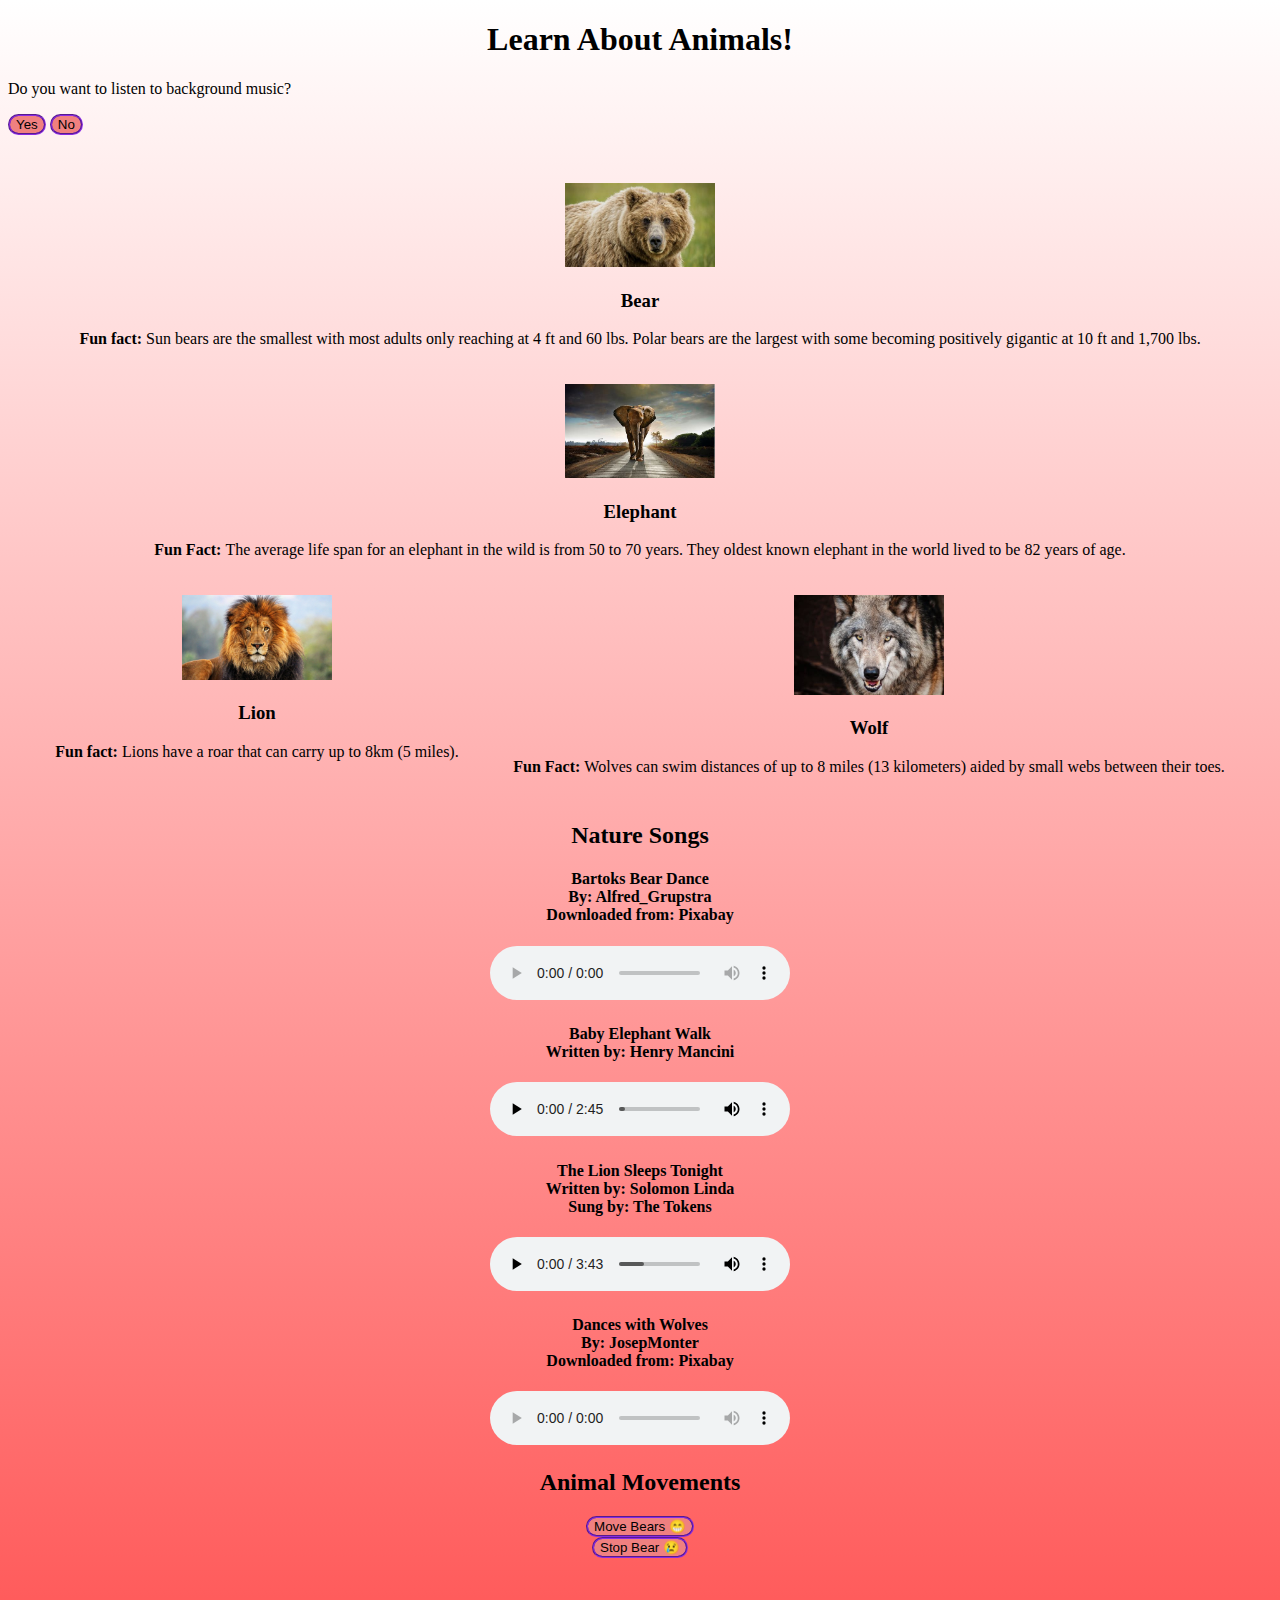
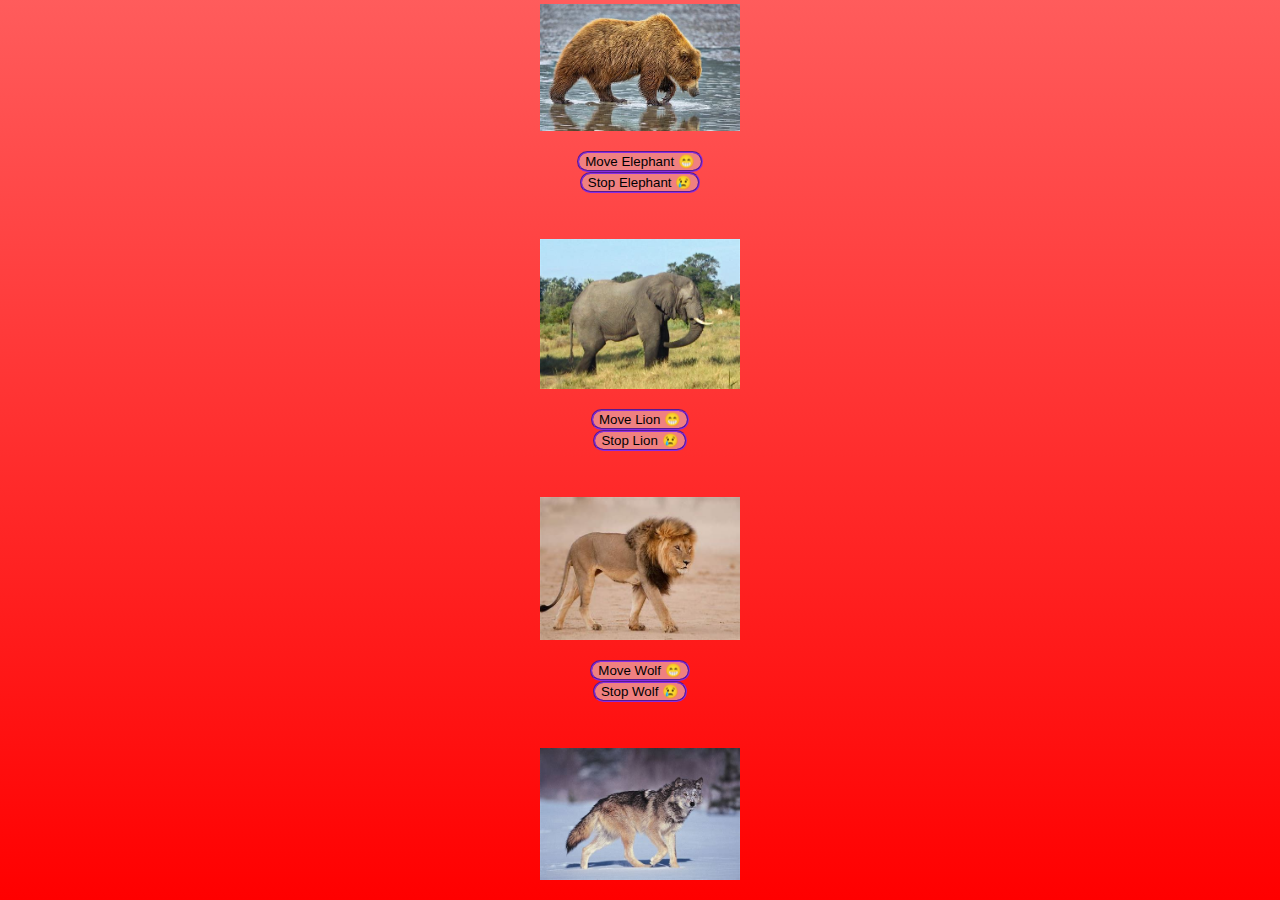
==== Module 4/animal.html @ 852dbb5a "Add files via upload" ====
<!--11/7/24 Shaniya Griffin
 Assignments 4.1 and 4.2-->
 <!DOCTYPE html>
 <html lang="en">
 <head>
     <meta charset="UTF-8">
     <meta name="viewport" content="width=device-width, initial-scale=1.0">
     <link rel="stylesheet" href="animal.css">
     <script src="animal.js" defer></script>
     <title>Animals!</title>
 </head>
 <body>
    <!--Heading-->
    <h1>Learn About Animals!</h1>
 
    <!--Audio for assignment 4.2-->
    <p>Do you want to listen to background music?</p>
    <button id="start" onclick="musicStart()">Yes</button>
    <button id="stop" onclick="musicStop()">No</button>
    <br><br>
 
    <!--Pictures with sound effects-->
    <section class="gallery">
    <!--Bear-->
        <div class="animalPics">
            <audio id="bearPic" src="Sound/bear-191995.mp3" preload="auto"></audio>
            <img src="Images/Bear1.jpeg" width="150" alt="image of bear" onclick="playBear()">
            <h3>Bear</h3>
            <p><strong>Fun fact:</strong> Sun bears are the smallest with most adults only reaching at 4 ft and 60 lbs. Polar bears are the largest with some becoming positively gigantic at 10 ft and 1,700 lbs.</p>
        </div>
    <!--Elephant-->
        <div class="animalPics">
            <audio id="elephantPic" src="Sound/elephant-225994.mp3" preload="auto"></audio>
            <img src="Images/Elephant1.jpeg" width="150" alt="image of elephant" onclick="playElephant()">
            <h3>Elephant</h3>
            <p><strong>Fun Fact: </strong>The average life span for an elephant in the wild is from 50 to 70 years. They oldest known elephant in the world lived to be 82 years of age.</p>
        </div>
    <!--Lion-->
        <div class="animalPics">
            <audio id="lionPic" src="Sound/lion-roar-6011.mp3" preload="auto"></audio>
            <img src="Images/Lion1.webp" width="150" alt="image of lion" onclick="playLion()">
            <h3>Lion</h3>
            <p><strong>Fun fact: </strong>Lions have a roar that can carry up to 8km (5 miles).</p>
         </div>
     <!--Wolf-->
        <div class="animalPics">
            <audio id="wolfPic" src="Sound/wolf-howling-140235.mp3" preload="auto"></audio>
            <img src="Images/Wolf1.jpeg" width="150" alt="image of wolf" onclick="playWolf()">
            <h3>Wolf</h3>
            <p><strong>Fun Fact: </strong>Wolves can swim distances of up to 8 miles (13 kilometers) aided by small webs between their toes.</p>
        </div>
    </section>
    <section class="music">
    <!--Songs-->
        <h2>Nature Songs</h2>
        <!--Bear-->
        <div class="animalMusic">
            <h4>Bartoks Bear Dance <br> By: Alfred_Grupstra <br> Downloaded from: Pixabay</h4>
            <audio controls>
                <source src="Sound/bartoks-bear-dance-142326.mp3">
            </audio>
         </div>
 
         <!--Elephant-->
         <div class="animalMusic">
            <h4>Baby Elephant Walk <br> Written by:  Henry Mancini</h4>
            <audio controls>
                <source src="Sound/Henry Mancini - Baby Elephant Walk.mp3">
            </audio>
        </div>
         
        <!--Lion-->
        <div class="animalMusic">
            <h4>The Lion Sleeps Tonight <br> Written by: Solomon Linda <br> Sung by: The Tokens</h4>
            <audio controls>
                <source src="Sound/Lion sleeps tonight (wimoweh).mp3">
            </audio>
        </div>
 
        <!--Wolf-->
        <div class="animalMusic">
            <h4>Dances with Wolves<br> By: JosepMonter <br>Downloaded from: Pixabay</h4>
            <audio controls>
                <source src="Sound/dances-with-wolves-2703.mp3">
            </audio>
        </div>
    </section>
 
    <!--Movements for assignment 4.1-->
    <section class="movements">
        <h2>Animal Movements</h2>
        <!--Bear-->
        <div class="animalMovements">
            <button id="bearMove" onclick="startBear()">Move Bears 😁</button>
            <button id="stopBearMove" onclick="stopBear()">Stop Bear 😢</button><br><br>
            <img id="bearImg" src="Images/Bear2.jpeg" width="200">
        </div>
 
        <!--Elephant-->
        <div class="animalMovements">
            <button id="elephantMove" onclick="startElephant()">Move Elephant 😁</button>
            <button id="stopElephantMove" onclick="stopElephant()">Stop Elephant 😢</button><br><br>
            <img id="elephantImg" src="Images/Elephant2.jpeg" width="200">
        </div>
 
        <!--Lion-->
        <div class="animalMovements">
            <button id="lionMove" onclick="startLion()">Move Lion 😁</button>
            <button id="stopLionMove" onclick="stopLion()">Stop Lion 😢</button><br><br>
            <img id="lionImg" src="Images/Lion2.jpeg" width="200" style="transform: scaleX(-1);">
        </div>
 
        <!--Wolf-->
        <div class="animalMovements">
            <button id="wolfMove" onclick="startWolf()">Move Wolf 😁</button>
            <button id="stopWolfMove" onclick="stopWolf()">Stop Wolf 😢</button><br><br>
            <img id="wolfImg" src="Images/Wolf2.jpeg" width="200">
        </div>
    </section>
 </body>
 </html>
---- Module 4/animal.css ----
.gallery {
    display: flex; 
    justify-content: space-around; 
    flex-wrap: wrap;
}

.animalPics, .animalMusic, .animalMovements {
    text-align: center;
    margin: 10px;
}

.animalPics img {
        max-width: 100%;
        height: auto;
}


.gallery, .music, .movements { 
    margin: 20px; 
}

.animalMovements { 
    display: flex; 
    flex-direction: column; 
    align-items: center; 
    margin-bottom: 20px; 
}

.animalMovements img { 
    margin-top: 10px; 
    position: relative; 
    transition: transform 0.2s;
}

h1, h2 {
    text-align: center;
    animation-name: flash;
    animation-duration: 0.5s;
    animation-iteration-count: infinite;
}

body {
    background-image: linear-gradient(white, red);
    font-family: cursive;
    overflow-x: hidden;
}

button {
    border-radius: 50px;
    border-style: groove;
    border-color: blueviolet;
    background-color: lightcoral;
}

@keyframes flash {
    0% {color: black;}
    50% {color: blueviolet;}
}
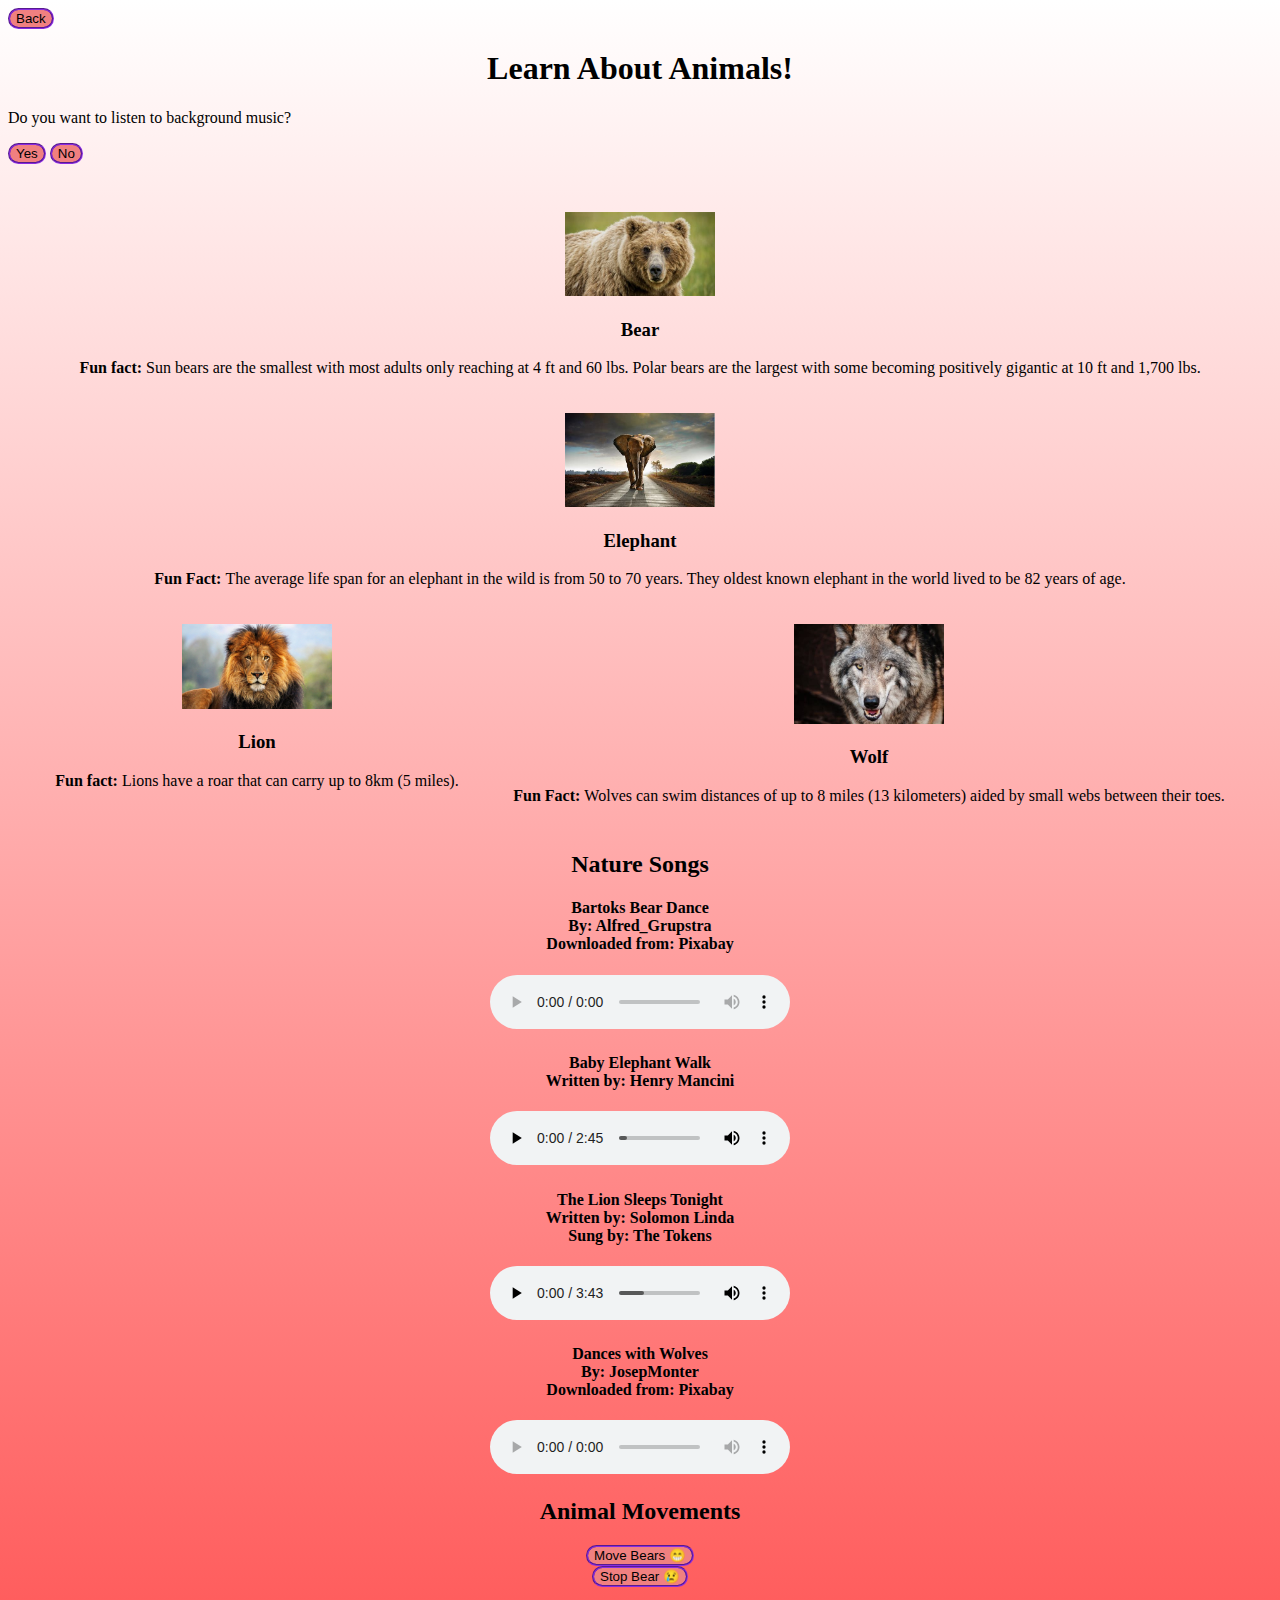
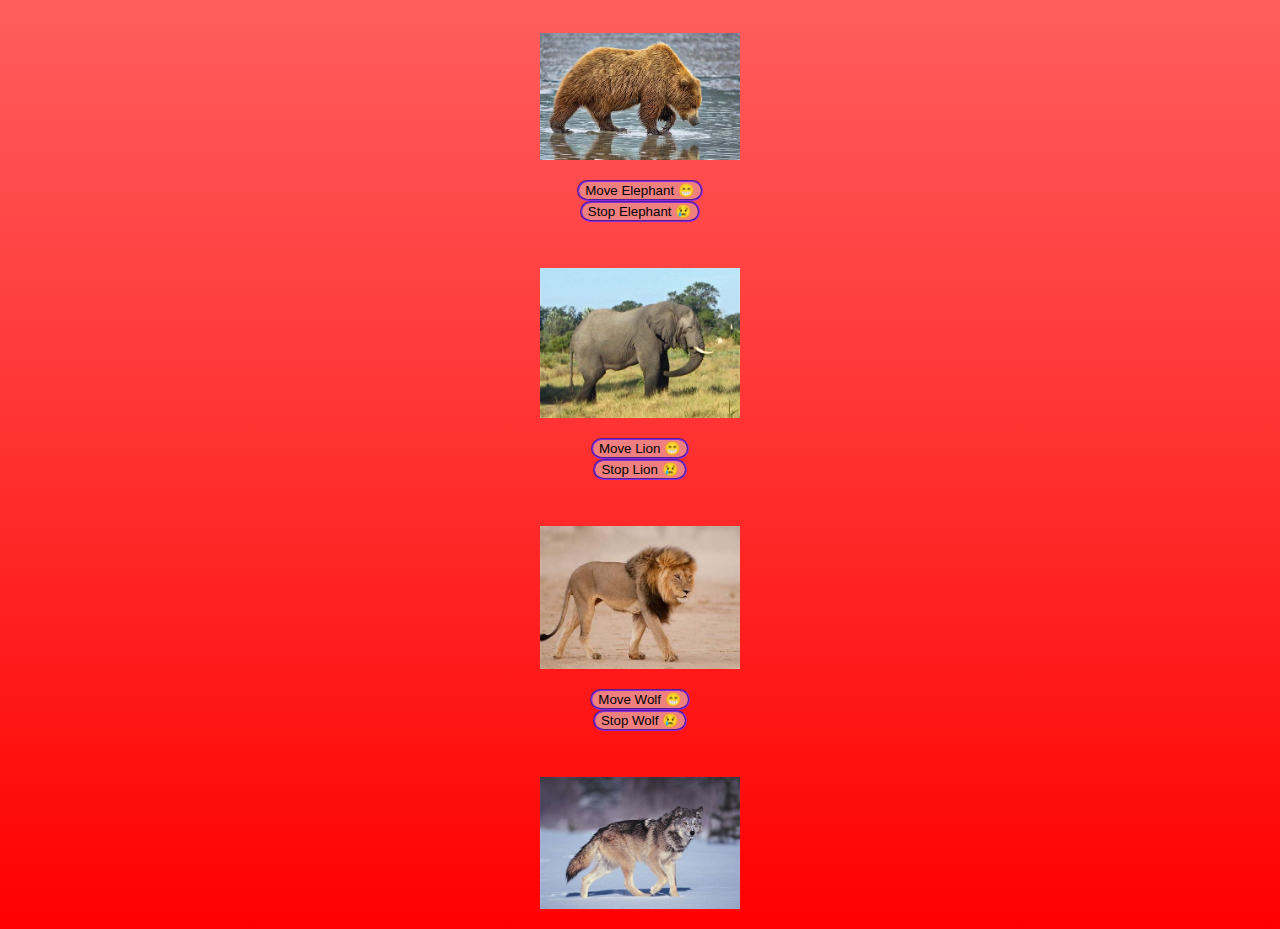
==== commit ef33673b: "Add files via upload" ====
--- a/Module 4/animal.html
+++ b/Module 4/animal.html
@@ -1,5 +1,8 @@
 <!--11/7/24 Shaniya Griffin
  Assignments 4.1 and 4.2-->
+ <!--11/8/24 SJG
+ Changes: 
+    1. I added a back button here, so that users can go back to the main page (index.html)-->
  <!DOCTYPE html>
  <html lang="en">
  <head>
@@ -10,6 +13,8 @@
      <title>Animals!</title>
  </head>
  <body>
+    <!--html connection for index-->
+    <a href="index.html"><button>Back</button></a>
     <!--Heading-->
     <h1>Learn About Animals!</h1>
  
